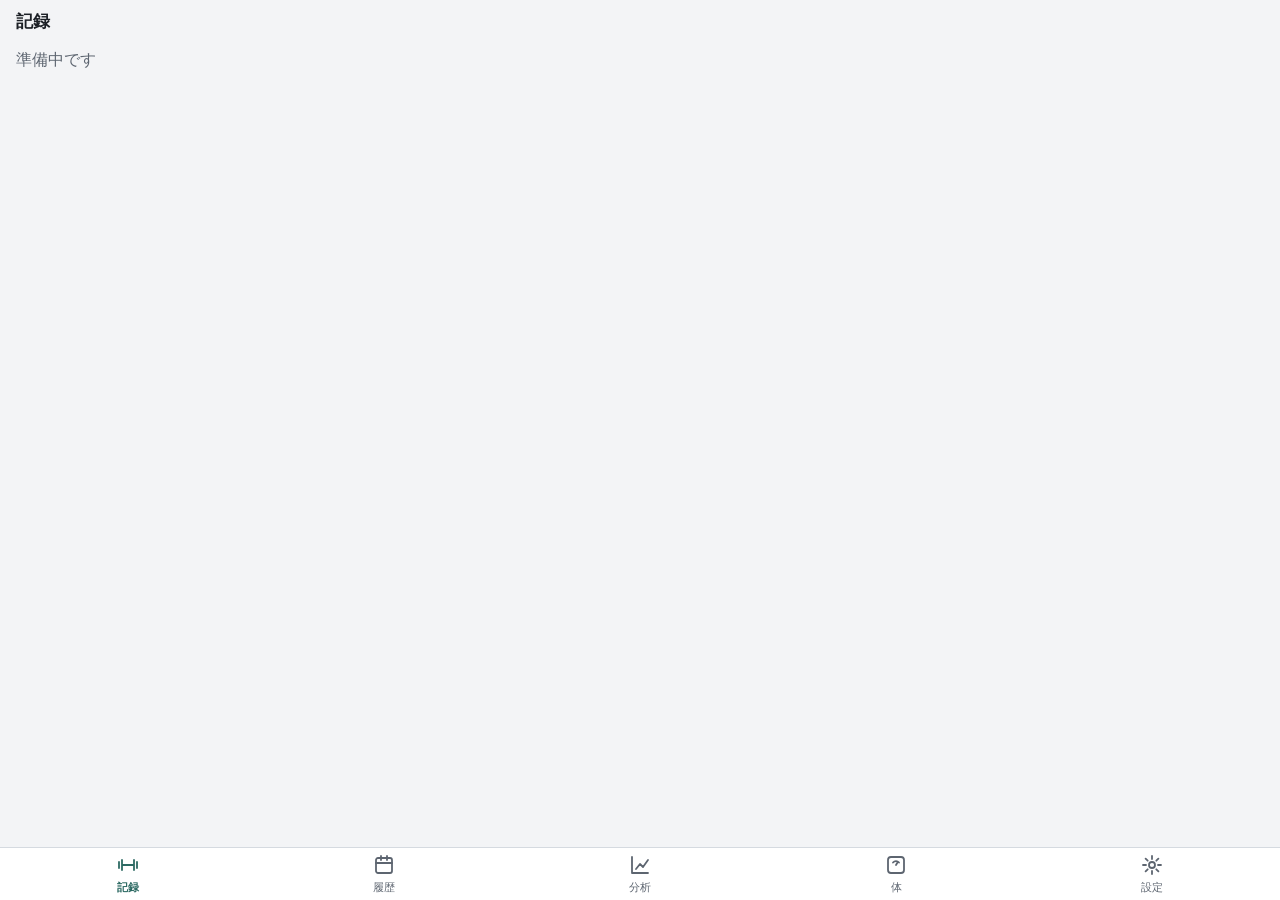
==== index.html @ e4530ba6 "段階1：データ保存と種目管理" ====
<!doctype html>
<html lang="ja">
<head>
  <meta charset="utf-8">
  <!-- 自分のドメイン以外への接続・読み込みをすべて禁止する -->
  <meta http-equiv="Content-Security-Policy" content="default-src 'self'; script-src 'self'; style-src 'self'; img-src 'self' data: blob:; connect-src 'self'; font-src 'self'; manifest-src 'self'; worker-src 'self'; object-src 'none'; base-uri 'self'; form-action 'none'">
  <meta name="referrer" content="no-referrer">
  <meta name="viewport" content="width=device-width, initial-scale=1, viewport-fit=cover">
  <meta name="color-scheme" content="light dark">
  <title>筋トレ記録</title>
  <link rel="stylesheet" href="./css/style.css">
  <script type="module" src="./js/app.js"></script>
</head>
<body>
  <div class="app">
    <header class="topbar">
      <h1 id="view-title" class="topbar-title">筋トレ記録</h1>
    </header>
    <div id="notice-area" class="notice-area"></div>
    <main id="view" class="view" tabindex="-1"></main>
    <nav class="tabbar" aria-label="画面の切り替え">
      <a class="tab" href="#record" data-tab="record">
        <svg viewBox="0 0 24 24" aria-hidden="true"><path d="M3 9v6M6 7v10M18 7v10M21 9v6M6 12h12"/></svg>
        <span>記録</span>
      </a>
      <a class="tab" href="#history" data-tab="history">
        <svg viewBox="0 0 24 24" aria-hidden="true"><rect x="4" y="5" width="16" height="15" rx="2"/><path d="M4 10h16M9 3v4M15 3v4"/></svg>
        <span>履歴</span>
      </a>
      <a class="tab" href="#analysis" data-tab="analysis">
        <svg viewBox="0 0 24 24" aria-hidden="true"><path d="M4 20V4M4 20h16M8 16l4-5 3 3 5-7"/></svg>
        <span>分析</span>
      </a>
      <a class="tab" href="#body" data-tab="body">
        <svg viewBox="0 0 24 24" aria-hidden="true"><rect x="4" y="4" width="16" height="16" rx="3"/><path d="M9 9.5a4 4 0 0 1 6 0M12 12l1.5-2.5"/></svg>
        <span>体</span>
      </a>
      <a class="tab" href="#settings" data-tab="settings">
        <svg viewBox="0 0 24 24" aria-hidden="true"><circle cx="12" cy="12" r="3"/><path d="M12 3v3M12 18v3M3 12h3M18 12h3M5.6 5.6l2.1 2.1M16.3 16.3l2.1 2.1M5.6 18.4l2.1-2.1M16.3 7.7l2.1-2.1"/></svg>
        <span>設定</span>
        <span class="tab-dot" id="settings-dot" hidden></span>
      </a>
    </nav>
  </div>
  <div id="toast" class="toast" role="status" aria-live="polite"></div>
</body>
</html>
---- css/style.css ----
/* ===== 配色（ライト） ===== */
:root {
  --bg: #f3f4f6;
  --surface: #ffffff;
  --surface-2: #e9ecef;
  --text: #1c2026;
  --muted: #5d6570;
  --border: #d5dae0;
  --accent: #2d6a63;
  --accent-text: #ffffff;
  --accent-soft: #dbeae7;
  --danger: #b3261e;
  --danger-soft: #f8e1df;
  --warn: #8a5a00;
  --warn-soft: #fcf0d2;
  --good: #2d6a63;
  --chart-2: #8a6b3d;
  --chart-grid: #e1e5ea;
  --tap: 44px;
  --radius: 12px;
  --gap: 8px;
  color-scheme: light;
}

/* ===== 配色（ダーク）：端末の設定に合わせる。設定画面で手動指定した場合はそちらを優先 ===== */
@media (prefers-color-scheme: dark) {
  :root:not([data-theme="light"]) {
    --bg: #111315;
    --surface: #1a1d21;
    --surface-2: #262a30;
    --text: #e6e8eb;
    --muted: #9aa2ac;
    --border: #353a41;
    --accent: #6cb8ad;
    --accent-text: #0c1f1c;
    --accent-soft: #1d3431;
    --danger: #f08a82;
    --danger-soft: #3b2220;
    --warn: #e6b85a;
    --warn-soft: #362c17;
    --good: #6cb8ad;
    --chart-2: #cfa76a;
    --chart-grid: #2b3036;
    color-scheme: dark;
  }
}
:root[data-theme="dark"] {
  --bg: #111315;
  --surface: #1a1d21;
  --surface-2: #262a30;
  --text: #e6e8eb;
  --muted: #9aa2ac;
  --border: #353a41;
  --accent: #6cb8ad;
  --accent-text: #0c1f1c;
  --accent-soft: #1d3431;
  --danger: #f08a82;
  --danger-soft: #3b2220;
  --warn: #e6b85a;
  --warn-soft: #362c17;
  --good: #6cb8ad;
  --chart-2: #cfa76a;
  --chart-grid: #2b3036;
  color-scheme: dark;
}

/* ===== 基本 ===== */
*, *::before, *::after { box-sizing: border-box; }
html, body { margin: 0; height: 100%; }
body {
  background: var(--bg);
  color: var(--text);
  font-family: -apple-system, BlinkMacSystemFont, "Hiragino Sans", "Hiragino Kaku Gothic ProN", "Yu Gothic UI", "Meiryo", sans-serif;
  font-size: 16px;
  line-height: 1.5;
  -webkit-text-size-adjust: 100%;
  -webkit-tap-highlight-color: transparent;
  overscroll-behavior: none;
}
button, input, select { font: inherit; color: inherit; }
button { touch-action: manipulation; }
h2 { font-size: 1rem; margin: 0 0 var(--gap); }
p { margin: 0 0 var(--gap); }
[hidden] { display: none !important; }
.muted { color: var(--muted); }
.small { font-size: 0.85rem; }
.num { font-variant-numeric: tabular-nums; }
.error { color: var(--danger); padding: 16px; }
.visually-hidden {
  position: absolute; width: 1px; height: 1px; overflow: hidden; clip: rect(0 0 0 0); white-space: nowrap;
}

/* ===== 全体の枠：上から見出し・お知らせ・画面・タブ ===== */
.app {
  display: flex;
  flex-direction: column;
  height: 100vh;
  height: 100dvh;
  padding-top: env(safe-area-inset-top);
}
.topbar {
  flex: none;
  display: flex;
  align-items: center;
  height: 44px;
  padding: 0 16px;
  padding-left: max(16px, env(safe-area-inset-left));
  padding-right: max(16px, env(safe-area-inset-right));
}
.topbar-title { font-size: 1.05rem; margin: 0; font-weight: 700; }
.notice-area { flex: none; }
.notice-area:empty { display: none; }
.view {
  flex: 1;
  min-height: 0;
  overflow-y: auto;
  -webkit-overflow-scrolling: touch;
  outline: none;
}
.view-inner {
  padding: 4px 16px 24px;
  padding-left: max(16px, env(safe-area-inset-left));
  padding-right: max(16px, env(safe-area-inset-right));
}

.tabbar {
  flex: none;
  display: grid;
  grid-template-columns: repeat(5, 1fr);
  background: var(--surface);
  border-top: 1px solid var(--border);
  padding-bottom: env(safe-area-inset-bottom);
}
.tab {
  position: relative;
  display: flex;
  flex-direction: column;
  align-items: center;
  justify-content: center;
  gap: 2px;
  min-height: 52px;
  color: var(--muted);
  text-decoration: none;
  font-size: 0.7rem;
}
.tab svg {
  width: 24px; height: 24px;
  fill: none; stroke: currentColor; stroke-width: 1.8; stroke-linecap: round; stroke-linejoin: round;
}
.tab[aria-current="page"] { color: var(--accent); font-weight: 700; }
.tab-dot {
  position: absolute; top: 6px; left: calc(50% + 10px);
  width: 9px; height: 9px; border-radius: 50%; background: var(--warn);
}

/* ===== お知らせ・トースト ===== */
.notice {
  margin: 0 16px 8px;
  padding: 10px 12px;
  border-radius: var(--radius);
  font-size: 0.85rem;
  background: var(--surface-2);
}
.notice-warn { background: var(--warn-soft); color: var(--text); border: 1px solid var(--warn); }
.notice .btn { margin-top: 8px; }
.toast {
  position: fixed;
  left: 50%;
  bottom: calc(72px + env(safe-area-inset-bottom));
  transform: translate(-50%, 16px);
  max-width: calc(100% - 32px);
  padding: 10px 16px;
  border-radius: 999px;
  background: var(--text);
  color: var(--bg);
  font-size: 0.9rem;
  opacity: 0;
  pointer-events: none;
  transition: opacity 0.2s, transform 0.2s;
  z-index: 20;
}
.toast.show { opacity: 1; transform: translate(-50%, 0); }

/* ===== ボタン ===== */
.btn {
  display: inline-flex;
  align-items: center;
  justify-content: center;
  gap: 6px;
  min-height: var(--tap);
  min-width: var(--tap);
  padding: 0 14px;
  border: 1px solid var(--border);
  border-radius: var(--radius);
  background: var(--surface);
  color: var(--text);
  font-weight: 600;
  cursor: pointer;
  user-select: none;
  -webkit-user-select: none;
}
.btn:active { filter: brightness(0.92); }
.btn:disabled { opacity: 0.4; cursor: default; }
.btn-primary { background: var(--accent); border-color: var(--accent); color: var(--accent-text); }
.btn-danger { background: var(--danger); border-color: var(--danger); color: var(--surface); }
.btn-ghost { background: transparent; border-color: transparent; color: var(--accent); }
.btn-block { display: flex; width: 100%; }
.btn-lg { min-height: 56px; font-size: 1.05rem; }
.btn-row { display: flex; gap: var(--gap); flex-wrap: wrap; }
.btn-row > .btn { flex: 1; }
:focus-visible { outline: 3px solid var(--accent); outline-offset: 2px; }

/* ===== カード・一覧 ===== */
.card {
  background: var(--surface);
  border: 1px solid var(--border);
  border-radius: var(--radius);
  padding: 12px;
  margin-bottom: 12px;
}
.section-title {
  font-size: 0.8rem;
  font-weight: 700;
  color: var(--muted);
  margin: 16px 0 6px;
}
.list { list-style: none; margin: 0; padding: 0; }
.list-item {
  display: flex;
  align-items: center;
  gap: var(--gap);
  min-height: 52px;
  padding: 4px 0;
  border-bottom: 1px solid var(--border);
}
.list-item:last-child { border-bottom: none; }
.list-main { flex: 1; min-width: 0; }
.list-main .name { font-weight: 600; overflow-wrap: anywhere; }
.list-main .sub { font-size: 0.8rem; color: var(--muted); }
.badge {
  display: inline-block;
  padding: 1px 8px;
  border-radius: 999px;
  font-size: 0.72rem;
  font-weight: 700;
  background: var(--surface-2);
  color: var(--muted);
  vertical-align: middle;
}
.badge-warn { background: var(--warn-soft); color: var(--warn); }
.badge-good { background: var(--accent-soft); color: var(--good); }
.icon-btn {
  min-width: var(--tap);
  min-height: var(--tap);
  padding: 0;
  font-size: 1.1rem;
}

/* ===== 選択ボタン群 ===== */
.segmented {
  display: flex;
  flex-wrap: wrap;
  gap: 6px;
}
.seg-btn {
  min-height: var(--tap);
  min-width: var(--tap);
  padding: 0 12px;
  border: 1px solid var(--border);
  border-radius: var(--radius);
  background: var(--surface);
  font-weight: 600;
  cursor: pointer;
}
.seg-btn[aria-pressed="true"] { background: var(--accent); border-color: var(--accent); color: var(--accent-text); }

/* ===== ＋−入力 ===== */
.stepper {
  display: grid;
  grid-template-columns: 72px 1fr 72px;
  align-items: stretch;
  gap: var(--gap);
}
.stepper-btn {
  min-height: 60px;
  font-size: 1.8rem;
  font-weight: 500;
  padding: 0;
  background: var(--surface-2);
  border-color: transparent;
}
.stepper-value {
  display: flex;
  align-items: center;
  justify-content: center;
  font-size: 1.75rem;
  font-weight: 700;
  font-variant-numeric: tabular-nums;
  background: var(--surface);
  border: 1px solid var(--border);
  border-radius: var(--radius);
}
.stepper-value .unit { font-size: 0.95rem; font-weight: 600; margin-left: 4px; color: var(--muted); }

/* ===== ダイアログ ===== */
.dialog {
  width: min(92vw, 420px);
  max-height: 85dvh;
  padding: 16px;
  border: 1px solid var(--border);
  border-radius: 16px;
  background: var(--surface);
  color: var(--text);
}
.dialog::backdrop { background: rgb(0 0 0 / 0.45); }
.dialog-title { font-size: 1.05rem; margin: 0 0 12px; }
.dialog-body { margin-bottom: 16px; }
.dialog-body p { white-space: pre-line; }
.dialog-actions { display: flex; gap: var(--gap); }
.dialog-actions > .btn { flex: 1; min-height: 50px; }
.dialog-actions.n3 { flex-direction: column-reverse; }
.field { display: block; margin-bottom: 14px; }
.field-label { display: block; font-size: 0.8rem; font-weight: 700; color: var(--muted); margin-bottom: 4px; }
.text-input {
  width: 100%;
  min-height: var(--tap);
  padding: 8px 12px;
  border: 1px solid var(--border);
  border-radius: var(--radius);
  background: var(--bg);
  font-size: 16px; /* 16px 未満だと iPhone で入力時に拡大される */
}
.check {
  display: flex; align-items: center; gap: 10px; min-height: var(--tap);
}
.check input { width: 22px; height: 22px; accent-color: var(--accent); }
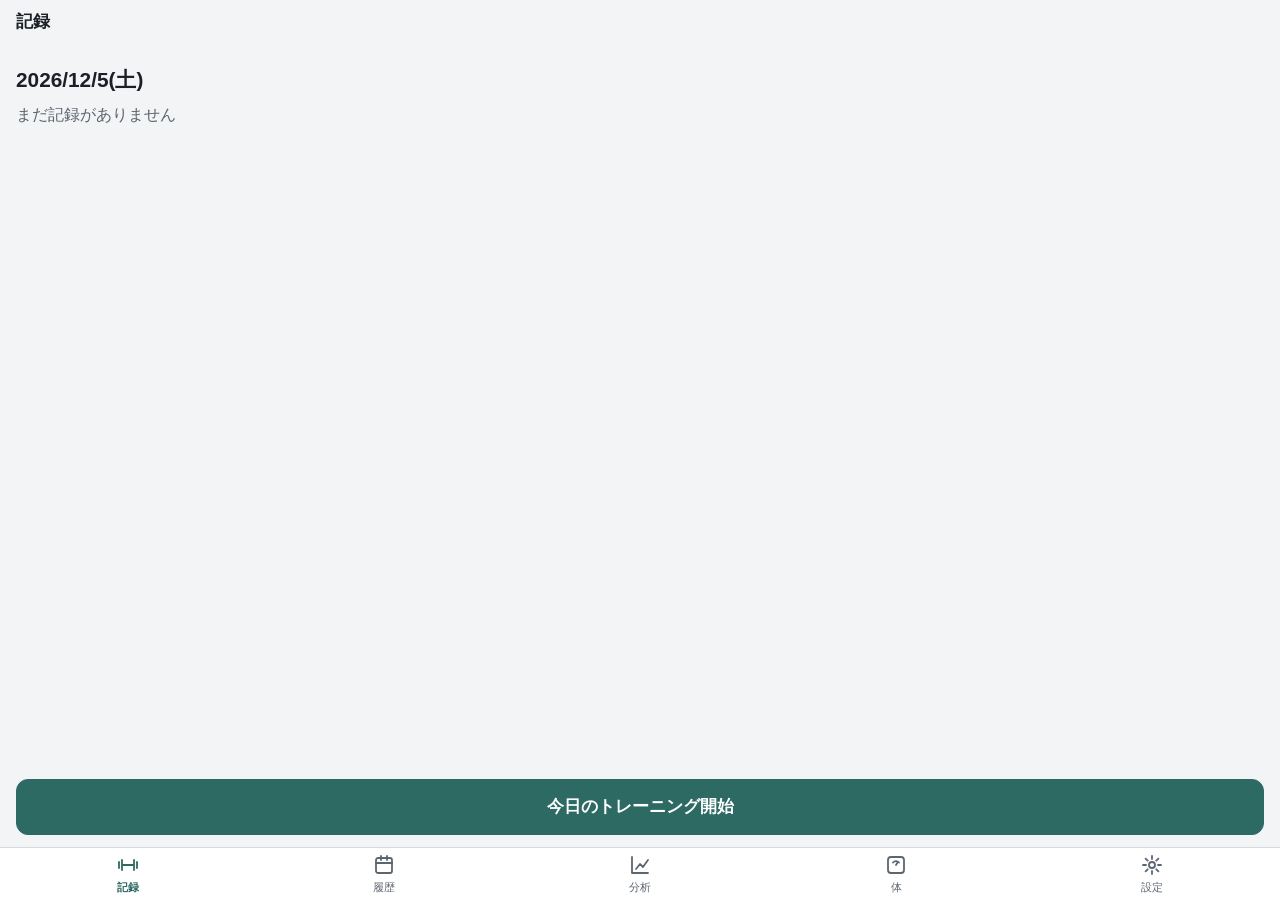
==== commit b9e668f5: "段階5：オフライン対応・ホーム画面対応・更新のお知らせ・README" ====
--- a/index.html
+++ b/index.html
@@ -7,6 +7,17 @@
   <meta name="referrer" content="no-referrer">
   <meta name="viewport" content="width=device-width, initial-scale=1, viewport-fit=cover">
   <meta name="color-scheme" content="light dark">
+  <meta name="format-detection" content="telephone=no">
+  <meta name="theme-color" content="#f3f4f6" media="(prefers-color-scheme: light)">
+  <meta name="theme-color" content="#111315" media="(prefers-color-scheme: dark)">
+  <!-- ホーム画面に追加したときの設定（iPhone の Safari 向け） -->
+  <meta name="apple-mobile-web-app-capable" content="yes">
+  <meta name="mobile-web-app-capable" content="yes">
+  <meta name="apple-mobile-web-app-status-bar-style" content="default">
+  <meta name="apple-mobile-web-app-title" content="筋トレ記録">
+  <link rel="apple-touch-icon" href="./icons/icon-180.png">
+  <link rel="icon" href="./icons/icon.svg" type="image/svg+xml">
+  <link rel="manifest" href="./manifest.webmanifest">
   <title>筋トレ記録</title>
   <link rel="stylesheet" href="./css/style.css">
   <script type="module" src="./js/app.js"></script>
--- a/css/style.css
+++ b/css/style.css
@@ -166,8 +166,8 @@
 .toast {
   position: fixed;
   left: 50%;
-  bottom: calc(72px + env(safe-area-inset-bottom));
-  transform: translate(-50%, 16px);
+  top: calc(env(safe-area-inset-top) + 48px);
+  transform: translate(-50%, -16px);
   max-width: calc(100% - 32px);
   padding: 10px 16px;
   border-radius: 999px;
@@ -318,7 +318,8 @@
 .dialog-body p { white-space: pre-line; }
 .dialog-actions { display: flex; gap: var(--gap); }
 .dialog-actions > .btn { flex: 1; min-height: 50px; }
-.dialog-actions.n3 { flex-direction: column-reverse; }
+.dialog-actions.n3 { flex-direction: column; }
+.btn-danger-outline { background: transparent; border-color: var(--danger); color: var(--danger); }
 .field { display: block; margin-bottom: 14px; }
 .field-label { display: block; font-size: 0.8rem; font-weight: 700; color: var(--muted); margin-bottom: 4px; }
 .text-input {
@@ -334,3 +335,129 @@
   display: flex; align-items: center; gap: 10px; min-height: var(--tap);
 }
 .check input { width: 22px; height: 22px; accent-color: var(--accent); }
+
+/* ===== 記録画面：1画面に収める ===== */
+.view-record, .view-inner:has(> .start) { height: 100%; display: flex; flex-direction: column; padding-bottom: 12px; }
+.record { flex: 1; min-height: 0; display: flex; flex-direction: column; gap: 8px; }
+.rec-head { flex: none; display: flex; align-items: center; justify-content: space-between; }
+.rec-date { padding: 0 8px; margin-left: -8px; font-size: 1.05rem; }
+.chips {
+  flex: none;
+  display: flex;
+  gap: 6px;
+  overflow-x: auto;
+  margin: 0 -16px;
+  padding: 2px 16px;
+  scrollbar-width: none;
+}
+.chips::-webkit-scrollbar { display: none; }
+.chip {
+  flex: none;
+  display: inline-flex;
+  align-items: center;
+  gap: 6px;
+  min-height: var(--tap);
+  padding: 0 14px;
+  border: 1px solid var(--border);
+  border-radius: 999px;
+  background: var(--surface);
+  font-weight: 600;
+  white-space: nowrap;
+  cursor: pointer;
+}
+.chip[aria-pressed="true"] { background: var(--accent); border-color: var(--accent); color: var(--accent-text); }
+.chip-count {
+  min-width: 20px;
+  padding: 0 6px;
+  border-radius: 999px;
+  font-size: 0.75rem;
+  background: var(--accent-soft);
+  color: var(--good);
+}
+.chip[aria-pressed="true"] .chip-count { background: var(--accent-text); color: var(--accent); }
+.info {
+  flex: none;
+  display: grid;
+  grid-template-columns: auto 1fr;
+  gap: 4px 12px;
+  margin: 0;
+  padding: 10px 12px;
+  font-size: 0.95rem;
+}
+.info dt { font-size: 0.78rem; font-weight: 700; color: var(--muted); padding-top: 2px; white-space: nowrap; }
+.info dd { margin: 0; }
+.tset { display: inline-block; margin-right: 10px; white-space: nowrap; }
+.tset.done { color: var(--good); font-weight: 700; }
+.tset.done::before { content: "✓"; margin-right: 1px; }
+.today {
+  flex: 1;
+  min-height: 48px;
+  overflow-y: auto;
+  display: flex;
+  flex-wrap: wrap;
+  align-content: flex-start;
+  gap: 6px;
+}
+.today-empty { margin: auto; }
+.set-chip { font-variant-numeric: tabular-nums; padding: 0 12px; }
+.set-no { font-size: 0.75rem; color: var(--muted); }
+.controls { flex: none; display: flex; flex-direction: column; gap: 10px; }
+.controls .stepper-btn { min-height: 72px; }
+.controls .stepper { grid-template-columns: 84px 1fr 84px; }
+.rec-actions .btn-lg { min-height: 68px; font-size: 1.1rem; }
+.rec-actions { display: grid; grid-template-columns: 1fr 1.4fr; gap: 8px; }
+.repeat-btn { flex-direction: column; gap: 0; line-height: 1.2; }
+.sub-label { font-size: 0.78rem; font-weight: 500; color: var(--muted); }
+.edit-set { display: flex; flex-direction: column; gap: 10px; }
+.start-date { font-size: 1.3rem; font-weight: 700; margin-top: 16px; }
+.start-btn { margin-top: auto; }
+.start { flex: 1; display: flex; flex-direction: column; }
+
+/* ===== 一覧・履歴 ===== */
+.list-card { padding: 0 12px; }
+.list-link { color: inherit; text-decoration: none; }
+.chevron { color: var(--muted); font-size: 1.4rem; line-height: 1; }
+.detail-head { display: flex; align-items: center; justify-content: space-between; margin: 0 -8px 4px; }
+.back-link { text-decoration: none; }
+.set-list { display: flex; flex-wrap: wrap; gap: 6px; }
+.delete-session { margin-top: 24px; }
+
+/* ===== 分析・グラフ ===== */
+.chips-wrap { flex-wrap: wrap; overflow: visible; margin: 0 0 8px; padding: 0; }
+.week-nav { display: flex; align-items: center; justify-content: space-between; margin-bottom: 4px; }
+.week-label { font-weight: 700; }
+.chart { margin: 0; }
+.chart-title { font-size: 0.9rem; margin: 0 0 2px; }
+.chart-readout { font-size: 0.95rem; font-weight: 700; margin: 0 0 4px; min-height: 1.5em; }
+.chart-svg { display: block; width: 100%; height: auto; overflow: visible; touch-action: pan-y; }
+.chart-grid { stroke: var(--chart-grid); stroke-width: 1; }
+.chart-baseline { stroke: var(--border); stroke-width: 1; }
+.chart-axis { fill: var(--muted); font-size: 10px; }
+.chart-label { fill: var(--text); font-size: 12px; font-weight: 600; }
+.chart-value { fill: var(--text); font-size: 12px; font-variant-numeric: tabular-nums; }
+.chart-line { fill: none; stroke: var(--accent); stroke-width: 2; stroke-linejoin: round; stroke-linecap: round; }
+.chart-dot { fill: var(--accent); stroke: var(--surface); stroke-width: 2; }
+.chart-focus { fill: var(--accent); stroke: var(--surface); stroke-width: 3; }
+.chart-cross { stroke: var(--muted); stroke-width: 1; stroke-dasharray: 3 3; }
+.chart-hit { fill: transparent; cursor: crosshair; }
+.chart-bar { fill: var(--accent); }
+.chart-guide { stroke: var(--warn); stroke-width: 1.5; stroke-dasharray: 4 3; }
+.chart-table { margin-top: 6px; font-size: 0.85rem; }
+.chart-table summary { min-height: var(--tap); display: flex; align-items: center; color: var(--accent); cursor: pointer; }
+.chart-table table { width: 100%; border-collapse: collapse; }
+.chart-table td { padding: 4px 0; border-bottom: 1px solid var(--border); }
+.chart-table td.num { text-align: right; }
+.stalled .list-item { align-items: center; }
+
+/* ===== 体重・お腹周り ===== */
+.body-fields { display: grid; grid-template-columns: 1fr 1fr; gap: 10px; }
+
+/* ===== 設定：書き出し・バックアップ ===== */
+.stack { display: flex; flex-direction: column; gap: 8px; }
+.stack > p { margin: 0; }
+.notice-inline { margin: 0 0 8px; }
+.notice-link { display: block; color: var(--text); text-decoration: none; }
+
+/* ===== 新しい版のお知らせ ===== */
+.notice-update { display: flex; align-items: center; justify-content: space-between; gap: 8px; }
+.notice-update .btn { margin-top: 0; }
